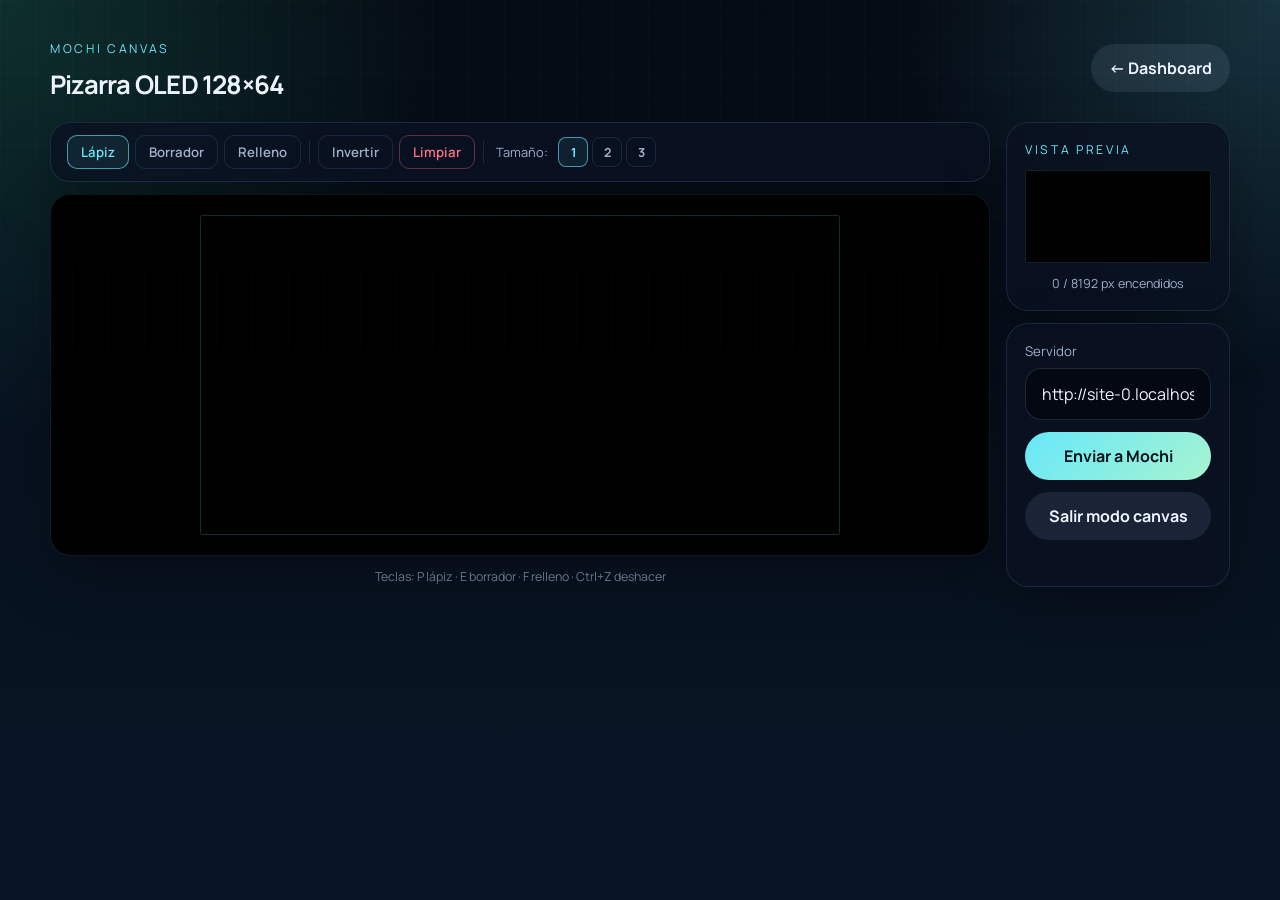
==== server/web/canvas.html @ ce292aed "cambio de manera de arranque de railway" ====
<!DOCTYPE html>
<html lang="es">
  <head>
    <meta charset="UTF-8" />
    <meta name="viewport" content="width=device-width, initial-scale=1.0" />
    <title>Mochi Canvas</title>
    <link rel="preconnect" href="https://fonts.googleapis.com" />
    <link rel="preconnect" href="https://fonts.gstatic.com" crossorigin />
    <link
      href="https://fonts.googleapis.com/css2?family=Manrope:wght@400;500;600;700;800&display=swap"
      rel="stylesheet"
    />
    <link rel="stylesheet" href="styles.css" />
    <style>
      .canvas-header {
        display: flex;
        align-items: flex-start;
        justify-content: space-between;
        gap: 16px;
        margin-bottom: 20px;
      }

      .back-link {
        text-decoration: none;
        flex-shrink: 0;
        margin-top: 4px;
      }

      .canvas-body {
        display: grid;
        grid-template-columns: 1fr 224px;
        gap: 16px;
        align-items: start;
      }

      .canvas-main {
        display: flex;
        flex-direction: column;
        gap: 12px;
      }

      /* ── Toolbar ─────────────────────────────────── */
      .toolbar {
        display: flex;
        align-items: center;
        gap: 6px;
        flex-wrap: wrap;
        padding: 12px 16px;
        border: 1px solid var(--panel-border);
        border-radius: 20px;
        background: var(--panel);
        backdrop-filter: blur(18px);
        box-shadow: var(--shadow);
      }

      .tool-btn {
        border: 1px solid var(--panel-border);
        border-radius: 10px;
        padding: 7px 13px;
        background: transparent;
        color: var(--muted);
        font: inherit;
        font-size: 0.83rem;
        font-weight: 600;
        cursor: pointer;
        transition: all 140ms ease;
        white-space: nowrap;
      }

      .tool-btn:hover {
        color: var(--text);
        border-color: rgba(103, 232, 249, 0.35);
      }

      .tool-btn.active {
        color: var(--accent);
        border-color: rgba(103, 232, 249, 0.6);
        background: rgba(103, 232, 249, 0.08);
      }

      .tool-btn.danger {
        color: var(--danger);
        border-color: rgba(251, 113, 133, 0.35);
      }

      .tool-btn.danger:hover {
        background: rgba(251, 113, 133, 0.08);
      }

      .tool-sep {
        width: 1px;
        height: 24px;
        background: var(--panel-border);
        margin: 0 2px;
        flex-shrink: 0;
      }

      .size-group {
        display: flex;
        gap: 4px;
      }

      .size-btn {
        width: 30px;
        height: 30px;
        border: 1px solid var(--panel-border);
        border-radius: 8px;
        background: transparent;
        color: var(--muted);
        font: inherit;
        font-size: 0.78rem;
        font-weight: 700;
        cursor: pointer;
        transition: all 140ms ease;
        display: flex;
        align-items: center;
        justify-content: center;
      }

      .size-btn.active {
        color: var(--accent);
        border-color: rgba(103, 232, 249, 0.6);
        background: rgba(103, 232, 249, 0.08);
      }

      .toolbar-label {
        font-size: 0.8rem;
        color: var(--muted);
        padding: 0 4px;
      }

      /* ── Drawing canvas ──────────────────────────── */
      .canvas-wrap {
        border: 1px solid var(--panel-border);
        border-radius: 20px;
        background: #000;
        box-shadow: var(--shadow);
        padding: 20px;
        display: flex;
        justify-content: center;
        overflow: hidden;
      }

      #drawCanvas {
        width: min(640px, 100%);
        aspect-ratio: 2 / 1;
        cursor: crosshair;
        image-rendering: pixelated;
        image-rendering: crisp-edges;
        border: 1px solid rgba(103, 232, 249, 0.2);
        border-radius: 2px;
        display: block;
        touch-action: none;
      }

      .canvas-hint {
        font-size: 0.77rem;
        color: var(--muted);
        text-align: center;
        opacity: 0.65;
        margin: 0;
      }

      /* ── Sidebar ─────────────────────────────────── */
      .canvas-sidebar {
        display: flex;
        flex-direction: column;
        gap: 12px;
      }

      .sidebar-card {
        border: 1px solid var(--panel-border);
        border-radius: 22px;
        background: var(--panel);
        backdrop-filter: blur(18px);
        box-shadow: var(--shadow);
        padding: 18px;
        display: flex;
        flex-direction: column;
        gap: 12px;
      }

      #previewCanvas {
        width: 100%;
        aspect-ratio: 2 / 1;
        border: 1px solid rgba(103, 232, 249, 0.15);
        border-radius: 2px;
        image-rendering: pixelated;
        display: block;
        background: #000;
      }

      .pixel-count {
        font-size: 0.78rem;
        color: var(--muted);
        text-align: center;
        margin: 0;
      }

      .full-btn {
        width: 100%;
      }

      .status-msg {
        font-size: 0.83rem;
        color: var(--muted);
        line-height: 1.4;
        min-height: 1.2em;
        margin: 0;
      }

      .status-msg.ok {
        color: var(--accent-strong);
      }

      .status-msg.error {
        color: var(--danger);
      }

      @media (max-width: 860px) {
        .canvas-body {
          grid-template-columns: 1fr;
        }

        .canvas-sidebar {
          flex-direction: row;
          flex-wrap: wrap;
        }

        .sidebar-card {
          flex: 1;
          min-width: 200px;
        }
      }
    </style>
  </head>
  <body>
    <main class="shell">
      <div class="canvas-header">
        <div>
          <p class="eyebrow">Mochi Canvas</p>
          <h2 style="margin-top: 6px; font-size: 1.6rem; letter-spacing: -0.03em">
            Pizarra OLED 128×64
          </h2>
        </div>
        <a href="/" class="ghost-btn back-link">← Dashboard</a>
      </div>

      <div class="canvas-body">
        <!-- Zona de dibujo -->
        <div class="canvas-main">
          <div class="toolbar">
            <button class="tool-btn active" id="toolPencil" title="Lápiz (P)">Lápiz</button>
            <button class="tool-btn" id="toolEraser" title="Borrador (E)">Borrador</button>
            <button class="tool-btn" id="toolFill" title="Relleno (F)">Relleno</button>
            <div class="tool-sep"></div>
            <button class="tool-btn" id="toolInvert" title="Invertir colores">Invertir</button>
            <button class="tool-btn danger" id="toolClear" title="Limpiar todo">Limpiar</button>
            <div class="tool-sep"></div>
            <span class="toolbar-label">Tamaño:</span>
            <div class="size-group">
              <button class="size-btn active" data-size="1">1</button>
              <button class="size-btn" data-size="2">2</button>
              <button class="size-btn" data-size="3">3</button>
            </div>
          </div>

          <div class="canvas-wrap">
            <canvas id="drawCanvas" width="128" height="64"></canvas>
          </div>

          <p class="canvas-hint">
            Teclas: P lápiz &middot; E borrador &middot; F relleno &middot; Ctrl+Z deshacer
          </p>
        </div>

        <!-- Barra lateral -->
        <div class="canvas-sidebar">
          <div class="sidebar-card">
            <p class="eyebrow" style="margin-bottom: 0">Vista previa</p>
            <canvas id="previewCanvas" width="128" height="64"></canvas>
            <p class="pixel-count" id="pixelCount">0 / 8192 px encendidos</p>
          </div>

          <div class="sidebar-card">
            <div class="server-field">
              <label>Servidor</label>
              <input id="serverUrl" type="text" placeholder="https://tu-app.railway.app" />
            </div>
            <button class="primary-btn full-btn" id="sendBtn">Enviar a Mochi</button>
            <button class="ghost-btn full-btn" id="exitBtn">Salir modo canvas</button>
            <p class="status-msg" id="statusMsg"></p>
          </div>
        </div>
      </div>
    </main>

    <script>
      (function () {
        'use strict';

        const canvas = document.getElementById('drawCanvas');
        const ctx = canvas.getContext('2d');
        const preview = document.getElementById('previewCanvas');
        const pCtx = preview.getContext('2d');
        const pixelCountEl = document.getElementById('pixelCount');
        const statusEl = document.getElementById('statusMsg');
        const serverInput = document.getElementById('serverUrl');

        // ── Inicialización ──────────────────────────────────────────

        ctx.fillStyle = '#000';
        ctx.fillRect(0, 0, 128, 64);
        syncPreview();

        // URL del servidor: misma origen si se sirve desde Railway, localhost si local
        const savedUrl = localStorage.getItem('mochi_canvas_url');
        serverInput.value = savedUrl !== null
          ? savedUrl
          : (window.location.origin !== 'null' ? window.location.origin : 'http://localhost:8000');

        serverInput.addEventListener('change', () => {
          localStorage.setItem('mochi_canvas_url', serverInput.value.trim());
        });

        // ── Estado ──────────────────────────────────────────────────

        let tool = 'pencil';
        let brushSize = 1;
        let drawing = false;
        let lastX = null;
        let lastY = null;
        const history = [];
        const MAX_UNDO = 20;

        // ── Herramientas ────────────────────────────────────────────

        function setTool(name) {
          tool = name;
          document.querySelectorAll('.tool-btn').forEach((b) => b.classList.remove('active'));
          const ids = { pencil: 'toolPencil', eraser: 'toolEraser', fill: 'toolFill' };
          if (ids[name]) document.getElementById(ids[name]).classList.add('active');
        }

        document.getElementById('toolPencil').addEventListener('click', () => setTool('pencil'));
        document.getElementById('toolEraser').addEventListener('click', () => setTool('eraser'));
        document.getElementById('toolFill').addEventListener('click', () => setTool('fill'));

        document.getElementById('toolInvert').addEventListener('click', () => {
          saveHistory();
          const img = ctx.getImageData(0, 0, 128, 64);
          const d = img.data;
          for (let i = 0; i < d.length; i += 4) {
            d[i] = 255 - d[i];
            d[i + 1] = 255 - d[i + 1];
            d[i + 2] = 255 - d[i + 2];
          }
          ctx.putImageData(img, 0, 0);
          syncPreview();
        });

        document.getElementById('toolClear').addEventListener('click', () => {
          saveHistory();
          ctx.fillStyle = '#000';
          ctx.fillRect(0, 0, 128, 64);
          syncPreview();
        });

        document.querySelectorAll('.size-btn').forEach((btn) => {
          btn.addEventListener('click', () => {
            brushSize = parseInt(btn.dataset.size, 10);
            document.querySelectorAll('.size-btn').forEach((b) => b.classList.remove('active'));
            btn.classList.add('active');
          });
        });

        // ── Historial ───────────────────────────────────────────────

        function saveHistory() {
          if (history.length >= MAX_UNDO) history.shift();
          history.push(ctx.getImageData(0, 0, 128, 64));
        }

        function undo() {
          if (!history.length) return;
          ctx.putImageData(history.pop(), 0, 0);
          syncPreview();
        }

        // ── Primitivas de dibujo ────────────────────────────────────

        function pixelPos(e) {
          const rect = canvas.getBoundingClientRect();
          const src = e.touches ? e.touches[0] : e;
          const x = Math.round(((src.clientX - rect.left) / rect.width) * 127);
          const y = Math.round(((src.clientY - rect.top) / rect.height) * 63);
          return { x: Math.max(0, Math.min(127, x)), y: Math.max(0, Math.min(63, y)) };
        }

        function paintPixel(x, y) {
          ctx.fillStyle = tool === 'eraser' ? '#000' : '#fff';
          const half = Math.floor(brushSize / 2);
          ctx.fillRect(x - half, y - half, brushSize, brushSize);
        }

        function paintLine(x0, y0, x1, y1) {
          let dx = Math.abs(x1 - x0), sx = x0 < x1 ? 1 : -1;
          let dy = -Math.abs(y1 - y0), sy = y0 < y1 ? 1 : -1;
          let err = dx + dy;
          for (;;) {
            paintPixel(x0, y0);
            if (x0 === x1 && y0 === y1) break;
            const e2 = 2 * err;
            if (e2 >= dy) { err += dy; x0 += sx; }
            if (e2 <= dx) { err += dx; y0 += sy; }
          }
        }

        function floodFill(sx, sy) {
          const img = ctx.getImageData(0, 0, 128, 64);
          const d = img.data;
          const W = 128, H = 64;
          const fillVal = tool === 'eraser' ? 0 : 255;
          const targetVal = d[(sy * W + sx) * 4]; // canal R
          if (targetVal === fillVal) return;
          const visited = new Uint8Array(W * H);
          const stack = [sy * W + sx];
          while (stack.length) {
            const pos = stack.pop();
            const px = pos % W, py = (pos / W) | 0;
            if (px < 0 || px >= W || py < 0 || py >= H || visited[pos]) continue;
            const i = pos * 4;
            if (d[i] !== targetVal) continue;
            visited[pos] = 1;
            d[i] = d[i + 1] = d[i + 2] = fillVal;
            d[i + 3] = 255;
            stack.push(pos + 1, pos - 1, pos + W, pos - W);
          }
          ctx.putImageData(img, 0, 0);
        }

        function syncPreview() {
          pCtx.drawImage(canvas, 0, 0);
          const img = ctx.getImageData(0, 0, 128, 64);
          let count = 0;
          for (let i = 0; i < img.data.length; i += 4) {
            if (img.data[i] > 128) count++;
          }
          pixelCountEl.textContent = `${count} / 8192 px encendidos`;
        }

        // ── Eventos de puntero ──────────────────────────────────────

        function onStart(e) {
          e.preventDefault();
          const { x, y } = pixelPos(e);
          saveHistory();
          drawing = true;
          lastX = x;
          lastY = y;
          if (tool === 'fill') {
            floodFill(x, y);
          } else {
            paintPixel(x, y);
          }
          syncPreview();
        }

        function onMove(e) {
          e.preventDefault();
          if (!drawing || tool === 'fill') return;
          const { x, y } = pixelPos(e);
          if (x === lastX && y === lastY) return;
          paintLine(lastX, lastY, x, y);
          lastX = x;
          lastY = y;
          syncPreview();
        }

        function onEnd() {
          drawing = false;
          lastX = lastY = null;
        }

        canvas.addEventListener('mousedown', onStart);
        canvas.addEventListener('mousemove', onMove);
        canvas.addEventListener('mouseup', onEnd);
        canvas.addEventListener('mouseleave', onEnd);
        canvas.addEventListener('touchstart', onStart, { passive: false });
        canvas.addEventListener('touchmove', onMove, { passive: false });
        canvas.addEventListener('touchend', onEnd);

        // ── Teclado ─────────────────────────────────────────────────

        document.addEventListener('keydown', (e) => {
          if (e.target.tagName === 'INPUT') return;
          if (e.ctrlKey && e.key === 'z') { e.preventDefault(); undo(); return; }
          const k = e.key.toLowerCase();
          if (k === 'p') setTool('pencil');
          else if (k === 'e') setTool('eraser');
          else if (k === 'f') setTool('fill');
        });

        // ── Conversión a bitmap SH1106 (page format) ────────────────
        // Byte[page*128+col]: bits 0-7 = filas top→bottom de esa página

        function toBitmap() {
          const px = ctx.getImageData(0, 0, 128, 64).data;
          const out = new Uint8Array(1024);
          for (let page = 0; page < 8; page++) {
            for (let col = 0; col < 128; col++) {
              let byte = 0;
              for (let bit = 0; bit < 8; bit++) {
                const row = page * 8 + bit;
                if (px[(row * 128 + col) * 4] > 128) byte |= 1 << bit;
              }
              out[page * 128 + col] = byte;
            }
          }
          return out;
        }

        function toBase64(bytes) {
          let s = '';
          for (let i = 0; i < bytes.length; i++) s += String.fromCharCode(bytes[i]);
          return btoa(s);
        }

        // ── Comunicación con el servidor ────────────────────────────

        async function postCanvas(payload) {
          const base = serverInput.value.trim().replace(/\/$/, '');
          localStorage.setItem('mochi_canvas_url', base);
          const res = await fetch(`${base}/canvas`, {
            method: 'POST',
            headers: { 'Content-Type': 'application/json' },
            body: JSON.stringify(payload),
          });
          if (!res.ok) {
            const text = await res.text().catch(() => '');
            throw new Error(`HTTP ${res.status}${text ? ': ' + text : ''}`);
          }
          return res.json();
        }

        function setStatus(msg, cls) {
          statusEl.textContent = msg;
          statusEl.className = 'status-msg' + (cls ? ' ' + cls : '');
        }

        document.getElementById('sendBtn').addEventListener('click', async () => {
          setStatus('Enviando...');
          try {
            await postCanvas({ bitmap: toBase64(toBitmap()), exit: false });
            setStatus('Enviado correctamente.', 'ok');
          } catch (err) {
            setStatus('Error: ' + err.message, 'error');
          }
        });

        document.getElementById('exitBtn').addEventListener('click', async () => {
          setStatus('Saliendo del modo canvas...');
          try {
            await postCanvas({ exit: true });
            setStatus('Modo canvas desactivado.', 'ok');
          } catch (err) {
            setStatus('Error: ' + err.message, 'error');
          }
        });
      })();
    </script>
  </body>
</html>
---- server/web/styles.css ----
:root {
  color-scheme: dark;
  --bg: #07111f;
  --bg-soft: rgba(13, 24, 42, 0.78);
  --panel: rgba(10, 18, 33, 0.82);
  --panel-border: rgba(143, 178, 255, 0.14);
  --text: #eef4ff;
  --muted: #9fb0ca;
  --accent: #67e8f9;
  --accent-strong: #34d399;
  --warn: #f59e0b;
  --danger: #fb7185;
  --shadow: 0 24px 60px rgba(0, 0, 0, 0.32);
}

* {
  box-sizing: border-box;
}

html,
body {
  min-height: 100%;
}

body {
  margin: 0;
  font-family: "Manrope", system-ui, sans-serif;
  color: var(--text);
  background:
    radial-gradient(circle at top left, rgba(52, 211, 153, 0.18), transparent 28%),
    radial-gradient(circle at top right, rgba(103, 232, 249, 0.18), transparent 24%),
    linear-gradient(180deg, #050b14 0%, #07111f 40%, #091525 100%);
}

body::before {
  content: "";
  position: fixed;
  inset: 0;
  pointer-events: none;
  background-image: linear-gradient(rgba(255, 255, 255, 0.03) 1px, transparent 1px),
    linear-gradient(90deg, rgba(255, 255, 255, 0.03) 1px, transparent 1px);
  background-size: 36px 36px;
  mask-image: linear-gradient(180deg, rgba(0, 0, 0, 0.55), transparent 90%);
}

.shell {
  width: min(1180px, calc(100% - 32px));
  margin: 0 auto;
  padding: 40px 0 56px;
}

.hero {
  display: grid;
  grid-template-columns: 1.7fr 1fr;
  gap: 24px;
  align-items: stretch;
}

.eyebrow {
  margin: 0 0 10px;
  text-transform: uppercase;
  letter-spacing: 0.22em;
  font-size: 0.76rem;
  color: var(--accent);
}

h1,
h2,
p {
  margin: 0;
}

h1 {
  max-width: 12ch;
  font-size: clamp(2.4rem, 4vw, 4.6rem);
  line-height: 0.94;
  letter-spacing: -0.05em;
}

.lead {
  max-width: 60ch;
  margin-top: 18px;
  color: var(--muted);
  font-size: 1.02rem;
  line-height: 1.7;
}

.status-card,
.panel,
.metric-card {
  border: 1px solid var(--panel-border);
  background: var(--panel);
  backdrop-filter: blur(18px);
  box-shadow: var(--shadow);
}

.status-card {
  border-radius: 28px;
  padding: 24px;
  display: flex;
  flex-direction: column;
  gap: 18px;
}

.status-row {
  display: flex;
  align-items: center;
  gap: 14px;
}

.status-dot {
  width: 16px;
  height: 16px;
  border-radius: 999px;
  background: #64748b;
  box-shadow: 0 0 0 0 rgba(103, 232, 249, 0.18);
}

.status-dot.connected {
  background: var(--accent-strong);
  box-shadow: 0 0 0 10px rgba(52, 211, 153, 0.12);
}

.status-dot.connecting {
  background: var(--warn);
}

.status-label,
.server-field label,
.metric-card span {
  font-size: 0.83rem;
  color: var(--muted);
}

.status-note {
  color: var(--muted);
  line-height: 1.5;
}

.server-field {
  display: grid;
  gap: 8px;
}

.server-field input {
  width: 100%;
  border: 1px solid rgba(159, 176, 202, 0.18);
  border-radius: 16px;
  background: rgba(3, 8, 16, 0.72);
  color: var(--text);
  padding: 14px 16px;
  font: inherit;
  outline: none;
}

.server-field input:focus {
  border-color: rgba(103, 232, 249, 0.55);
  box-shadow: 0 0 0 4px rgba(103, 232, 249, 0.08);
}

.primary-btn,
.ghost-btn {
  border: 0;
  border-radius: 999px;
  padding: 13px 18px;
  font: inherit;
  font-weight: 700;
  cursor: pointer;
  transition: transform 140ms ease, opacity 140ms ease, background 140ms ease;
}

.primary-btn {
  color: #04121b;
  background: linear-gradient(135deg, var(--accent), #a7f3d0);
}

.ghost-btn {
  background: rgba(159, 176, 202, 0.12);
  color: var(--text);
}

.primary-btn:hover,
.ghost-btn:hover {
  transform: translateY(-1px);
}

.metrics {
  display: grid;
  grid-template-columns: repeat(3, minmax(0, 1fr));
  gap: 16px;
  margin-top: 18px;
}

.metric-card {
  border-radius: 22px;
  padding: 18px;
  display: grid;
  gap: 10px;
}

.metric-card strong {
  font-size: clamp(1.1rem, 2vw, 1.6rem);
  line-height: 1.2;
  word-break: break-word;
}

.panel {
  margin-top: 18px;
  border-radius: 30px;
  padding: 20px;
}

.panel-header {
  display: flex;
  align-items: center;
  justify-content: space-between;
  gap: 16px;
  margin-bottom: 18px;
}

.panel-header h2 {
  margin-top: 6px;
  font-size: 1.5rem;
}

.event-list {
  display: grid;
  gap: 12px;
}

.event-item {
  border: 1px solid rgba(159, 176, 202, 0.14);
  border-radius: 18px;
  background: rgba(4, 10, 20, 0.68);
  padding: 14px 16px;
  display: grid;
  gap: 6px;
  animation: fade-in 180ms ease;
}

.event-meta {
  display: flex;
  gap: 10px;
  align-items: center;
  flex-wrap: wrap;
  font-size: 0.82rem;
  color: var(--muted);
}

.badge {
  display: inline-flex;
  align-items: center;
  border-radius: 999px;
  padding: 4px 10px;
  font-size: 0.74rem;
  font-weight: 700;
  text-transform: uppercase;
  letter-spacing: 0.08em;
}

.badge.status {
  background: rgba(103, 232, 249, 0.12);
  color: var(--accent);
}

.badge.transcription {
  background: rgba(52, 211, 153, 0.12);
  color: #86efac;
}

.badge.intent {
  background: rgba(245, 158, 11, 0.12);
  color: #fbbf24;
}

.badge.devices {
  background: rgba(167, 139, 250, 0.12);
  color: #c4b5fd;
}

@keyframes fade-in {
  from {
    opacity: 0;
    transform: translateY(6px);
  }
  to {
    opacity: 1;
    transform: translateY(0);
  }
}

@media (max-width: 900px) {
  .hero,
  .metrics {
    grid-template-columns: 1fr;
  }

  h1 {
    max-width: none;
  }
}

@media (max-width: 640px) {
  .shell {
    width: min(100% - 20px, 1180px);
    padding: 20px 0 36px;
  }

  .panel,
  .status-card,
  .metric-card {
    border-radius: 22px;
  }

  .panel-header {
    align-items: flex-start;
    flex-direction: column;
  }
}
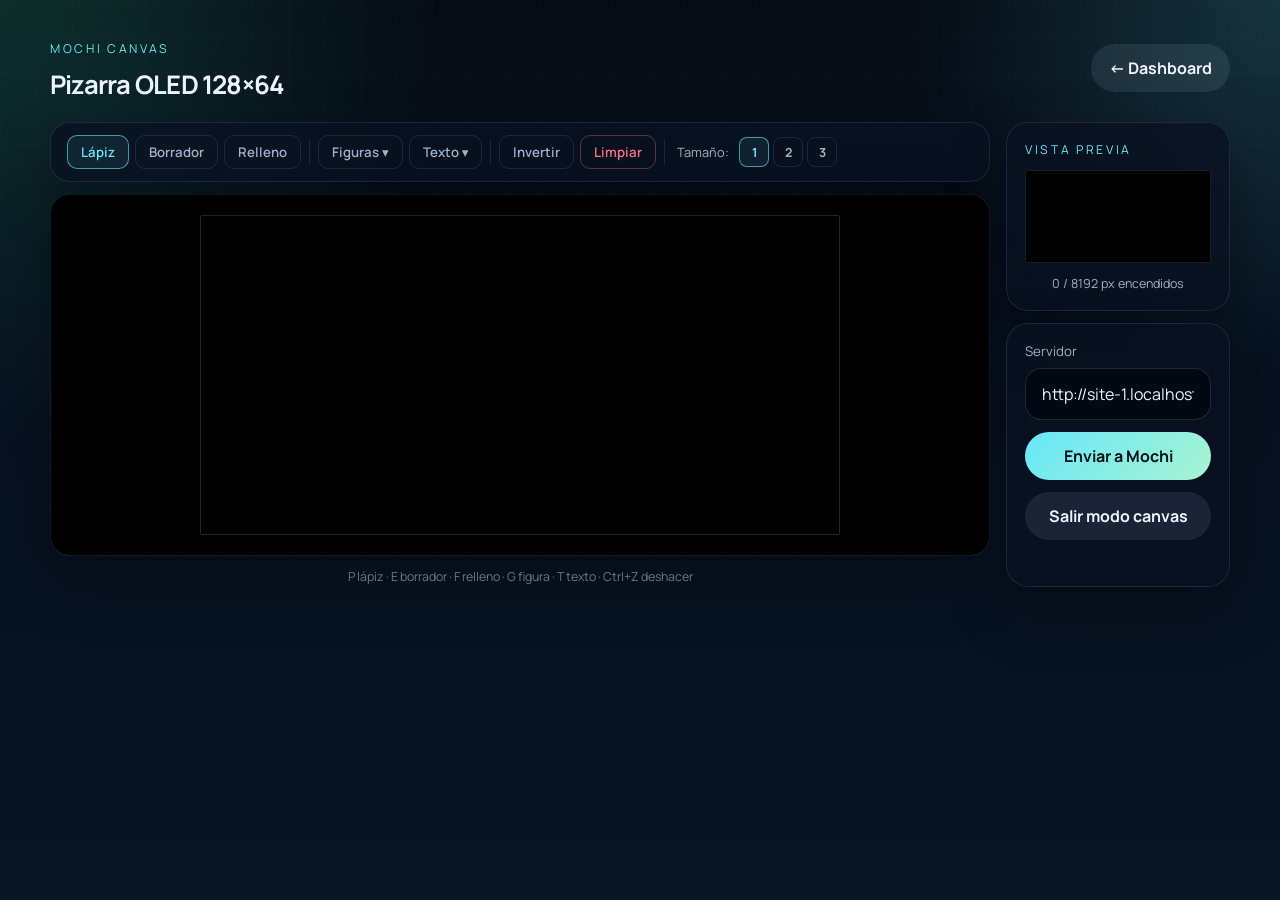
==== commit f24d0e31: "actualización de la pagina de pizarra digital" ====
--- a/server/web/canvas.html
+++ b/server/web/canvas.html
@@ -129,6 +129,57 @@
         padding: 0 4px;
       }
 
+      /* ── Dropdowns ───────────────────────────────── */
+      .dropdown {
+        position: relative;
+      }
+
+      .dropdown-menu {
+        display: none;
+        position: absolute;
+        top: calc(100% + 6px);
+        left: 0;
+        background: var(--panel);
+        border: 1px solid var(--panel-border);
+        border-radius: 14px;
+        padding: 6px;
+        min-width: 170px;
+        z-index: 50;
+        box-shadow: 0 8px 32px rgba(0,0,0,0.45);
+        backdrop-filter: blur(18px);
+        flex-direction: column;
+        gap: 2px;
+      }
+
+      .dropdown-menu.open {
+        display: flex;
+      }
+
+      .dropdown-menu button {
+        background: transparent;
+        border: none;
+        border-radius: 8px;
+        padding: 7px 12px;
+        color: var(--muted);
+        font: inherit;
+        font-size: 0.82rem;
+        font-weight: 600;
+        cursor: pointer;
+        text-align: left;
+        transition: all 120ms ease;
+        white-space: nowrap;
+      }
+
+      .dropdown-menu button:hover {
+        background: rgba(103, 232, 249, 0.09);
+        color: var(--accent);
+      }
+
+      .dropdown-menu button.selected {
+        color: var(--accent);
+        background: rgba(103, 232, 249, 0.06);
+      }
+
       /* ── Drawing canvas ──────────────────────────── */
       .canvas-wrap {
         border: 1px solid var(--panel-border);
@@ -161,6 +212,62 @@
         margin: 0;
       }
 
+      /* ── Text input overlay ──────────────────────── */
+      .text-overlay {
+        position: fixed;
+        z-index: 200;
+        display: none;
+        align-items: center;
+        gap: 6px;
+        background: var(--panel);
+        border: 1px solid var(--panel-border);
+        border-radius: 14px;
+        padding: 10px 14px;
+        box-shadow: 0 8px 32px rgba(0,0,0,0.5);
+        backdrop-filter: blur(18px);
+      }
+
+      .text-overlay input {
+        width: 160px;
+        background: rgba(255,255,255,0.06);
+        border: 1px solid var(--panel-border);
+        border-radius: 8px;
+        color: var(--text);
+        font: inherit;
+        font-size: 0.85rem;
+        padding: 6px 10px;
+        outline: none;
+      }
+
+      .text-overlay input:focus {
+        border-color: rgba(103, 232, 249, 0.5);
+      }
+
+      .text-overlay .txt-ok {
+        border: 1px solid rgba(103, 232, 249, 0.5);
+        border-radius: 8px;
+        padding: 6px 10px;
+        background: rgba(103, 232, 249, 0.1);
+        color: var(--accent);
+        font: inherit;
+        font-size: 0.82rem;
+        font-weight: 700;
+        cursor: pointer;
+      }
+
+      .text-overlay .txt-cancel {
+        border: none;
+        background: transparent;
+        color: var(--muted);
+        font: inherit;
+        font-size: 0.9rem;
+        cursor: pointer;
+        padding: 4px 6px;
+        border-radius: 6px;
+      }
+
+      .text-overlay .txt-cancel:hover { color: var(--danger); }
+
       /* ── Sidebar ─────────────────────────────────── */
       .canvas-sidebar {
         display: flex;
@@ -209,28 +316,13 @@
         margin: 0;
       }
 
-      .status-msg.ok {
-        color: var(--accent-strong);
-      }
-
-      .status-msg.error {
-        color: var(--danger);
-      }
+      .status-msg.ok    { color: var(--accent-strong); }
+      .status-msg.error { color: var(--danger); }
 
       @media (max-width: 860px) {
-        .canvas-body {
-          grid-template-columns: 1fr;
-        }
-
-        .canvas-sidebar {
-          flex-direction: row;
-          flex-wrap: wrap;
-        }
-
-        .sidebar-card {
-          flex: 1;
-          min-width: 200px;
-        }
+        .canvas-body { grid-template-columns: 1fr; }
+        .canvas-sidebar { flex-direction: row; flex-wrap: wrap; }
+        .sidebar-card { flex: 1; min-width: 200px; }
       }
     </style>
   </head>
@@ -253,10 +345,39 @@
             <button class="tool-btn active" id="toolPencil" title="Lápiz (P)">Lápiz</button>
             <button class="tool-btn" id="toolEraser" title="Borrador (E)">Borrador</button>
             <button class="tool-btn" id="toolFill" title="Relleno (F)">Relleno</button>
+
             <div class="tool-sep"></div>
+
+            <!-- Figuras dropdown -->
+            <div class="dropdown">
+              <button class="tool-btn" id="toolFigures" title="Figuras geométricas (G)">Figuras ▾</button>
+              <div class="dropdown-menu" id="figuresMenu">
+                <button data-shape="square">Cuadrado</button>
+                <button data-shape="circle">Círculo</button>
+                <button data-shape="triangle">Triángulo</button>
+                <button data-shape="heart">Corazón</button>
+                <button data-shape="cross">Cruz +</button>
+                <button data-shape="x">Cruz ×</button>
+              </div>
+            </div>
+
+            <!-- Texto dropdown -->
+            <div class="dropdown">
+              <button class="tool-btn" id="toolText" title="Texto (T)">Texto ▾</button>
+              <div class="dropdown-menu" id="textMenu">
+                <button data-font="tiny"   data-label="3×5">Tiny 3×5 — ~25 chars</button>
+                <button data-font="small"  data-label="5×7">Small 5×7 — ~18 chars</button>
+                <button data-font="medium" data-label="7×9">Medium 7×9 — ~13 chars</button>
+              </div>
+            </div>
+
+            <div class="tool-sep"></div>
+
             <button class="tool-btn" id="toolInvert" title="Invertir colores">Invertir</button>
             <button class="tool-btn danger" id="toolClear" title="Limpiar todo">Limpiar</button>
+
             <div class="tool-sep"></div>
+
             <span class="toolbar-label">Tamaño:</span>
             <div class="size-group">
               <button class="size-btn active" data-size="1">1</button>
@@ -270,7 +391,7 @@
           </div>
 
           <p class="canvas-hint">
-            Teclas: P lápiz &middot; E borrador &middot; F relleno &middot; Ctrl+Z deshacer
+            P lápiz &middot; E borrador &middot; F relleno &middot; G figura &middot; T texto &middot; Ctrl+Z deshacer
           </p>
         </div>
 
@@ -295,25 +416,30 @@
       </div>
     </main>
 
+    <!-- Text input overlay (aparece al hacer click con herramienta Texto) -->
+    <div id="textOverlay" class="text-overlay">
+      <input id="textInput" type="text" placeholder="Escribe y pulsa Enter…" maxlength="64" autocomplete="off" />
+      <button class="txt-ok" id="textConfirm">OK</button>
+      <button class="txt-cancel" id="textCancel">✕</button>
+    </div>
+
     <script>
       (function () {
         'use strict';
 
-        const canvas = document.getElementById('drawCanvas');
-        const ctx = canvas.getContext('2d');
-        const preview = document.getElementById('previewCanvas');
-        const pCtx = preview.getContext('2d');
+        const canvas    = document.getElementById('drawCanvas');
+        const ctx       = canvas.getContext('2d');
+        const preview   = document.getElementById('previewCanvas');
+        const pCtx      = preview.getContext('2d');
         const pixelCountEl = document.getElementById('pixelCount');
-        const statusEl = document.getElementById('statusMsg');
-        const serverInput = document.getElementById('serverUrl');
-
-        // ── Inicialización ──────────────────────────────────────────
-
+        const statusEl     = document.getElementById('statusMsg');
+        const serverInput  = document.getElementById('serverUrl');
+
+        // ── Inicialización ────────────────────────────────────────────
         ctx.fillStyle = '#000';
         ctx.fillRect(0, 0, 128, 64);
         syncPreview();
 
-        // URL del servidor: misma origen si se sirve desde Railway, localhost si local
         const savedUrl = localStorage.getItem('mochi_canvas_url');
         serverInput.value = savedUrl !== null
           ? savedUrl
@@ -323,23 +449,36 @@
           localStorage.setItem('mochi_canvas_url', serverInput.value.trim());
         });
 
-        // ── Estado ──────────────────────────────────────────────────
-
-        let tool = 'pencil';
+        // ── Estado ───────────────────────────────────────────────────
+        let tool      = 'pencil';
         let brushSize = 1;
-        let drawing = false;
-        let lastX = null;
-        let lastY = null;
-        const history = [];
-        const MAX_UNDO = 20;
-
-        // ── Herramientas ────────────────────────────────────────────
-
+        let drawing   = false;
+        let lastX = null, lastY = null;
+        const history   = [];
+        const MAX_UNDO  = 20;
+
+        let figureShape = 'square';   // figura activa
+        let textFont    = 'small';    // fuente activa
+
+        // ── Historial ─────────────────────────────────────────────────
+        function saveHistory() {
+          if (history.length >= MAX_UNDO) history.shift();
+          history.push(ctx.getImageData(0, 0, 128, 64));
+        }
+
+        function undo() {
+          if (!history.length) return;
+          ctx.putImageData(history.pop(), 0, 0);
+          syncPreview();
+        }
+
+        // ── setTool ───────────────────────────────────────────────────
         function setTool(name) {
           tool = name;
-          document.querySelectorAll('.tool-btn').forEach((b) => b.classList.remove('active'));
-          const ids = { pencil: 'toolPencil', eraser: 'toolEraser', fill: 'toolFill' };
-          if (ids[name]) document.getElementById(ids[name]).classList.add('active');
+          document.querySelectorAll('.tool-btn').forEach(b => b.classList.remove('active'));
+          const map = { pencil: 'toolPencil', eraser: 'toolEraser', fill: 'toolFill',
+                        figure: 'toolFigures', text: 'toolText' };
+          if (map[name]) document.getElementById(map[name]).classList.add('active');
         }
 
         document.getElementById('toolPencil').addEventListener('click', () => setTool('pencil'));
@@ -351,9 +490,7 @@
           const img = ctx.getImageData(0, 0, 128, 64);
           const d = img.data;
           for (let i = 0; i < d.length; i += 4) {
-            d[i] = 255 - d[i];
-            d[i + 1] = 255 - d[i + 1];
-            d[i + 2] = 255 - d[i + 2];
+            d[i] = 255 - d[i]; d[i+1] = 255 - d[i+1]; d[i+2] = 255 - d[i+2];
           }
           ctx.putImageData(img, 0, 0);
           syncPreview();
@@ -366,29 +503,61 @@
           syncPreview();
         });
 
-        document.querySelectorAll('.size-btn').forEach((btn) => {
+        document.querySelectorAll('.size-btn').forEach(btn => {
           btn.addEventListener('click', () => {
             brushSize = parseInt(btn.dataset.size, 10);
-            document.querySelectorAll('.size-btn').forEach((b) => b.classList.remove('active'));
+            document.querySelectorAll('.size-btn').forEach(b => b.classList.remove('active'));
             btn.classList.add('active');
           });
         });
 
-        // ── Historial ───────────────────────────────────────────────
-
-        function saveHistory() {
-          if (history.length >= MAX_UNDO) history.shift();
-          history.push(ctx.getImageData(0, 0, 128, 64));
-        }
-
-        function undo() {
-          if (!history.length) return;
-          ctx.putImageData(history.pop(), 0, 0);
-          syncPreview();
-        }
-
-        // ── Primitivas de dibujo ────────────────────────────────────
-
+        // ── Dropdowns ─────────────────────────────────────────────────
+        function closeAllDropdowns() {
+          document.querySelectorAll('.dropdown-menu').forEach(m => m.classList.remove('open'));
+        }
+
+        document.addEventListener('click', closeAllDropdowns);
+
+        function toggleDropdown(menuId, e) {
+          e.stopPropagation();
+          const menu = document.getElementById(menuId);
+          const wasOpen = menu.classList.contains('open');
+          closeAllDropdowns();
+          if (!wasOpen) menu.classList.add('open');
+        }
+
+        document.getElementById('toolFigures').addEventListener('click', e => toggleDropdown('figuresMenu', e));
+        document.getElementById('toolText').addEventListener('click', e => toggleDropdown('textMenu', e));
+
+        // Figuras menu
+        document.querySelectorAll('#figuresMenu [data-shape]').forEach(item => {
+          item.addEventListener('click', e => {
+            e.stopPropagation();
+            figureShape = item.dataset.shape;
+            // Marcar seleccionado
+            document.querySelectorAll('#figuresMenu button').forEach(b => b.classList.remove('selected'));
+            item.classList.add('selected');
+            // Actualizar label del botón
+            document.getElementById('toolFigures').textContent = item.textContent.trim() + ' ▾';
+            closeAllDropdowns();
+            setTool('figure');
+          });
+        });
+
+        // Texto menu
+        document.querySelectorAll('#textMenu [data-font]').forEach(item => {
+          item.addEventListener('click', e => {
+            e.stopPropagation();
+            textFont = item.dataset.font;
+            document.querySelectorAll('#textMenu button').forEach(b => b.classList.remove('selected'));
+            item.classList.add('selected');
+            document.getElementById('toolText').textContent = 'Texto ' + item.dataset.label + ' ▾';
+            closeAllDropdowns();
+            setTool('text');
+          });
+        });
+
+        // ── Primitivas de dibujo ──────────────────────────────────────
         function pixelPos(e) {
           const rect = canvas.getBoundingClientRect();
           const src = e.touches ? e.touches[0] : e;
@@ -404,15 +573,15 @@
         }
 
         function paintLine(x0, y0, x1, y1) {
-          let dx = Math.abs(x1 - x0), sx = x0 < x1 ? 1 : -1;
-          let dy = -Math.abs(y1 - y0), sy = y0 < y1 ? 1 : -1;
-          let err = dx + dy;
-          for (;;) {
+          let dx = Math.abs(x1-x0), sx = x0<x1?1:-1;
+          let dy = -Math.abs(y1-y0), sy = y0<y1?1:-1;
+          let err = dx+dy;
+          for(;;){
             paintPixel(x0, y0);
-            if (x0 === x1 && y0 === y1) break;
-            const e2 = 2 * err;
-            if (e2 >= dy) { err += dy; x0 += sx; }
-            if (e2 <= dx) { err += dx; y0 += sy; }
+            if(x0===x1&&y0===y1) break;
+            const e2=2*err;
+            if(e2>=dy){err+=dy;x0+=sx;}
+            if(e2<=dx){err+=dx;y0+=sy;}
           }
         }
 
@@ -420,11 +589,11 @@
           const img = ctx.getImageData(0, 0, 128, 64);
           const d = img.data;
           const W = 128, H = 64;
-          const fillVal = tool === 'eraser' ? 0 : 255;
-          const targetVal = d[(sy * W + sx) * 4]; // canal R
+          const fillVal  = tool === 'eraser' ? 0 : 255;
+          const targetVal = d[(sy * W + sx) * 4];
           if (targetVal === fillVal) return;
           const visited = new Uint8Array(W * H);
-          const stack = [sy * W + sx];
+          const stack   = [sy * W + sx];
           while (stack.length) {
             const pos = stack.pop();
             const px = pos % W, py = (pos / W) | 0;
@@ -432,9 +601,9 @@
             const i = pos * 4;
             if (d[i] !== targetVal) continue;
             visited[pos] = 1;
-            d[i] = d[i + 1] = d[i + 2] = fillVal;
-            d[i + 3] = 255;
-            stack.push(pos + 1, pos - 1, pos + W, pos - W);
+            d[i] = d[i+1] = d[i+2] = fillVal;
+            d[i+3] = 255;
+            stack.push(pos+1, pos-1, pos+W, pos-W);
           }
           ctx.putImageData(img, 0, 0);
         }
@@ -443,21 +612,189 @@
           pCtx.drawImage(canvas, 0, 0);
           const img = ctx.getImageData(0, 0, 128, 64);
           let count = 0;
-          for (let i = 0; i < img.data.length; i += 4) {
-            if (img.data[i] > 128) count++;
-          }
+          for (let i = 0; i < img.data.length; i += 4) if (img.data[i] > 128) count++;
           pixelCountEl.textContent = `${count} / 8192 px encendidos`;
         }
 
-        // ── Eventos de puntero ──────────────────────────────────────
-
+        // ── Figuras ───────────────────────────────────────────────────
+        // brushSize → tamaño de la figura en px (radio / semilado)
+        function getFigSz() { return [8, 14, 22][brushSize - 1]; }
+
+        // Escribe un píxel directamente en un ImageData
+        function imgPx(img, x, y, v) {
+          if (x < 0 || x > 127 || y < 0 || y > 63) return;
+          const i = (y * 128 + x) * 4;
+          img.data[i] = img.data[i+1] = img.data[i+2] = v;
+          img.data[i+3] = 255;
+        }
+
+        // Línea Bresenham sobre ImageData
+        function imgLine(img, x0, y0, x1, y1, v) {
+          let dx = Math.abs(x1-x0), sx = x0<x1?1:-1;
+          let dy = -Math.abs(y1-y0), sy = y0<y1?1:-1;
+          let err = dx+dy;
+          for(;;){
+            imgPx(img, x0, y0, v);
+            if(x0===x1&&y0===y1) break;
+            const e2=2*err;
+            if(e2>=dy){err+=dy;x0+=sx;}
+            if(e2<=dx){err+=dx;y0+=sy;}
+          }
+        }
+
+        function stampFigure(cx, cy) {
+          const sz = getFigSz();
+          const img = ctx.getImageData(0, 0, 128, 64);
+
+          if (figureShape === 'square') {
+            const h = Math.floor(sz / 2);
+            const x0=cx-h, y0=cy-h, x1=cx+h, y1=cy+h;
+            imgLine(img, x0,y0, x1,y0, 255);
+            imgLine(img, x0,y1, x1,y1, 255);
+            imgLine(img, x0,y0, x0,y1, 255);
+            imgLine(img, x1,y0, x1,y1, 255);
+          }
+
+          else if (figureShape === 'circle') {
+            const r = Math.floor(sz / 2);
+            let x=0, y=r, d=3-2*r;
+            const ring = (px, py) => {
+              for (const [a,b] of [[px,py],[py,px],[-px,py],[-py,px],
+                                    [px,-py],[py,-px],[-px,-py],[-py,-px]])
+                imgPx(img, cx+a, cy+b, 255);
+            };
+            while(x<=y){ ring(x,y); if(d<0) d+=4*x+6; else{d+=4*(x-y)+10;y--;} x++; }
+          }
+
+          else if (figureShape === 'triangle') {
+            const h  = Math.round(sz * 0.866);
+            const tx = cx,    ty  = cy - Math.floor(h * 2 / 3);
+            const bx1 = cx - Math.floor(sz / 2), by = cy + Math.ceil(h / 3);
+            const bx2 = cx + Math.floor(sz / 2);
+            imgLine(img, tx,ty, bx1,by, 255);
+            imgLine(img, bx1,by, bx2,by, 255);
+            imgLine(img, bx2,by, tx,ty, 255);
+          }
+
+          else if (figureShape === 'heart') {
+            // Ecuación paramétrica del corazón escalada al tamaño
+            const s = sz / 16;
+            for (let deg = 0; deg <= 360; deg++) {
+              const t  = deg * Math.PI / 180;
+              const hx = Math.round(cx + s * 16 * Math.pow(Math.sin(t), 3));
+              const hy = Math.round(cy - s * (13*Math.cos(t) - 5*Math.cos(2*t)
+                                              - 2*Math.cos(3*t) - Math.cos(4*t)));
+              imgPx(img, hx, hy, 255);
+            }
+          }
+
+          else if (figureShape === 'cross') {
+            const h = Math.floor(sz / 2);
+            imgLine(img, cx-h,cy, cx+h,cy, 255);
+            imgLine(img, cx,cy-h, cx,cy+h, 255);
+          }
+
+          else if (figureShape === 'x') {
+            const h = Math.floor(sz / 2);
+            imgLine(img, cx-h,cy-h, cx+h,cy+h, 255);
+            imgLine(img, cx+h,cy-h, cx-h,cy+h, 255);
+          }
+
+          ctx.putImageData(img, 0, 0);
+        }
+
+        // ── Herramienta Texto ─────────────────────────────────────────
+        // Mapeo fuente → px de canvas (1 canvas-px = 1 OLED-px)
+        const FONT_PX = { tiny: 5, small: 7, medium: 9 };
+
+        function renderTextStamp(text, x, y) {
+          const px  = FONT_PX[textFont] || 7;
+          const off = document.createElement('canvas');
+          off.width = 128; off.height = 64;
+          const octx = off.getContext('2d');
+          octx.imageSmoothingEnabled = false;
+          octx.fillStyle = '#000';
+          octx.fillRect(0, 0, 128, 64);
+          octx.fillStyle = '#fff';
+          // Fuente monospace asegura ancho fijo por carácter
+          octx.font          = `${px}px "Courier New", Courier, monospace`;
+          octx.textBaseline  = 'top';
+          octx.fillText(text, x, y);
+
+          // Merge OR: píxeles blancos del texto se suman al canvas principal
+          const src = octx.getImageData(0, 0, 128, 64);
+          const dst = ctx.getImageData(0, 0, 128, 64);
+          for (let i = 0; i < src.data.length; i += 4) {
+            if (src.data[i] > 64) {
+              dst.data[i] = dst.data[i+1] = dst.data[i+2] = 255;
+              dst.data[i+3] = 255;
+            }
+          }
+          ctx.putImageData(dst, 0, 0);
+        }
+
+        // Overlay de entrada de texto
+        const textOverlay  = document.getElementById('textOverlay');
+        const textInput    = document.getElementById('textInput');
+        let pendingTX = 0, pendingTY = 0;
+
+        function showTextInput(cx, cy, rawEvent) {
+          pendingTX = cx; pendingTY = cy;
+          const rect = canvas.getBoundingClientRect();
+          const scaleX = rect.width / 128;
+          const scaleY = rect.height / 64;
+          const screenX = rect.left + cx * scaleX;
+          const screenY = rect.top  + cy * scaleY + window.scrollY;
+          const overlayW = 280;
+          textOverlay.style.left = Math.min(screenX, window.innerWidth - overlayW - 16) + 'px';
+          textOverlay.style.top  = Math.max(8, screenY - 50) + 'px';
+          textOverlay.style.display = 'flex';
+          textInput.value = '';
+          textInput.focus();
+        }
+
+        function commitText() {
+          const t = textInput.value.trim();
+          textOverlay.style.display = 'none';
+          if (!t) return;
+          saveHistory();
+          renderTextStamp(t, pendingTX, pendingTY);
+          syncPreview();
+        }
+
+        function cancelText() {
+          textOverlay.style.display = 'none';
+        }
+
+        textInput.addEventListener('keydown', e => {
+          if (e.key === 'Enter')  { e.preventDefault(); commitText(); }
+          else if (e.key === 'Escape') cancelText();
+        });
+        document.getElementById('textConfirm').addEventListener('click', commitText);
+        document.getElementById('textCancel').addEventListener('click', cancelText);
+        // Clicks dentro del overlay no deben llegar al canvas
+        textOverlay.addEventListener('click', e => e.stopPropagation());
+
+        // ── Eventos de puntero ────────────────────────────────────────
         function onStart(e) {
           e.preventDefault();
           const { x, y } = pixelPos(e);
+
+          if (tool === 'figure') {
+            saveHistory();
+            stampFigure(x, y);
+            syncPreview();
+            return;
+          }
+
+          if (tool === 'text') {
+            showTextInput(x, y, e);
+            return;
+          }
+
           saveHistory();
           drawing = true;
-          lastX = x;
-          lastY = y;
+          lastX = x; lastY = y;
           if (tool === 'fill') {
             floodFill(x, y);
           } else {
@@ -468,12 +805,11 @@
 
         function onMove(e) {
           e.preventDefault();
-          if (!drawing || tool === 'fill') return;
+          if (!drawing || tool === 'fill' || tool === 'figure' || tool === 'text') return;
           const { x, y } = pixelPos(e);
           if (x === lastX && y === lastY) return;
           paintLine(lastX, lastY, x, y);
-          lastX = x;
-          lastY = y;
+          lastX = x; lastY = y;
           syncPreview();
         }
 
@@ -482,30 +818,29 @@
           lastX = lastY = null;
         }
 
-        canvas.addEventListener('mousedown', onStart);
-        canvas.addEventListener('mousemove', onMove);
-        canvas.addEventListener('mouseup', onEnd);
+        canvas.addEventListener('mousedown',  onStart);
+        canvas.addEventListener('mousemove',  onMove);
+        canvas.addEventListener('mouseup',    onEnd);
         canvas.addEventListener('mouseleave', onEnd);
         canvas.addEventListener('touchstart', onStart, { passive: false });
-        canvas.addEventListener('touchmove', onMove, { passive: false });
-        canvas.addEventListener('touchend', onEnd);
-
-        // ── Teclado ─────────────────────────────────────────────────
-
-        document.addEventListener('keydown', (e) => {
+        canvas.addEventListener('touchmove',  onMove,  { passive: false });
+        canvas.addEventListener('touchend',   onEnd);
+
+        // ── Teclado ───────────────────────────────────────────────────
+        document.addEventListener('keydown', e => {
           if (e.target.tagName === 'INPUT') return;
           if (e.ctrlKey && e.key === 'z') { e.preventDefault(); undo(); return; }
           const k = e.key.toLowerCase();
-          if (k === 'p') setTool('pencil');
+          if      (k === 'p') setTool('pencil');
           else if (k === 'e') setTool('eraser');
           else if (k === 'f') setTool('fill');
+          else if (k === 'g') { setTool('figure'); document.getElementById('toolFigures').classList.add('active'); }
+          else if (k === 't') { setTool('text');   document.getElementById('toolText').classList.add('active'); }
         });
 
-        // ── Conversión a bitmap SH1106 (page format) ────────────────
-        // Byte[page*128+col]: bits 0-7 = filas top→bottom de esa página
-
+        // ── Conversión a bitmap SH1106 (page format) ──────────────────
         function toBitmap() {
-          const px = ctx.getImageData(0, 0, 128, 64).data;
+          const px  = ctx.getImageData(0, 0, 128, 64).data;
           const out = new Uint8Array(1024);
           for (let page = 0; page < 8; page++) {
             for (let col = 0; col < 128; col++) {
@@ -526,8 +861,7 @@
           return btoa(s);
         }
 
-        // ── Comunicación con el servidor ────────────────────────────
-
+        // ── Comunicación con el servidor ──────────────────────────────
         async function postCanvas(payload) {
           const base = serverInput.value.trim().replace(/\/$/, '');
           localStorage.setItem('mochi_canvas_url', base);
@@ -545,7 +879,7 @@
 
         function setStatus(msg, cls) {
           statusEl.textContent = msg;
-          statusEl.className = 'status-msg' + (cls ? ' ' + cls : '');
+          statusEl.className   = 'status-msg' + (cls ? ' ' + cls : '');
         }
 
         document.getElementById('sendBtn').addEventListener('click', async () => {
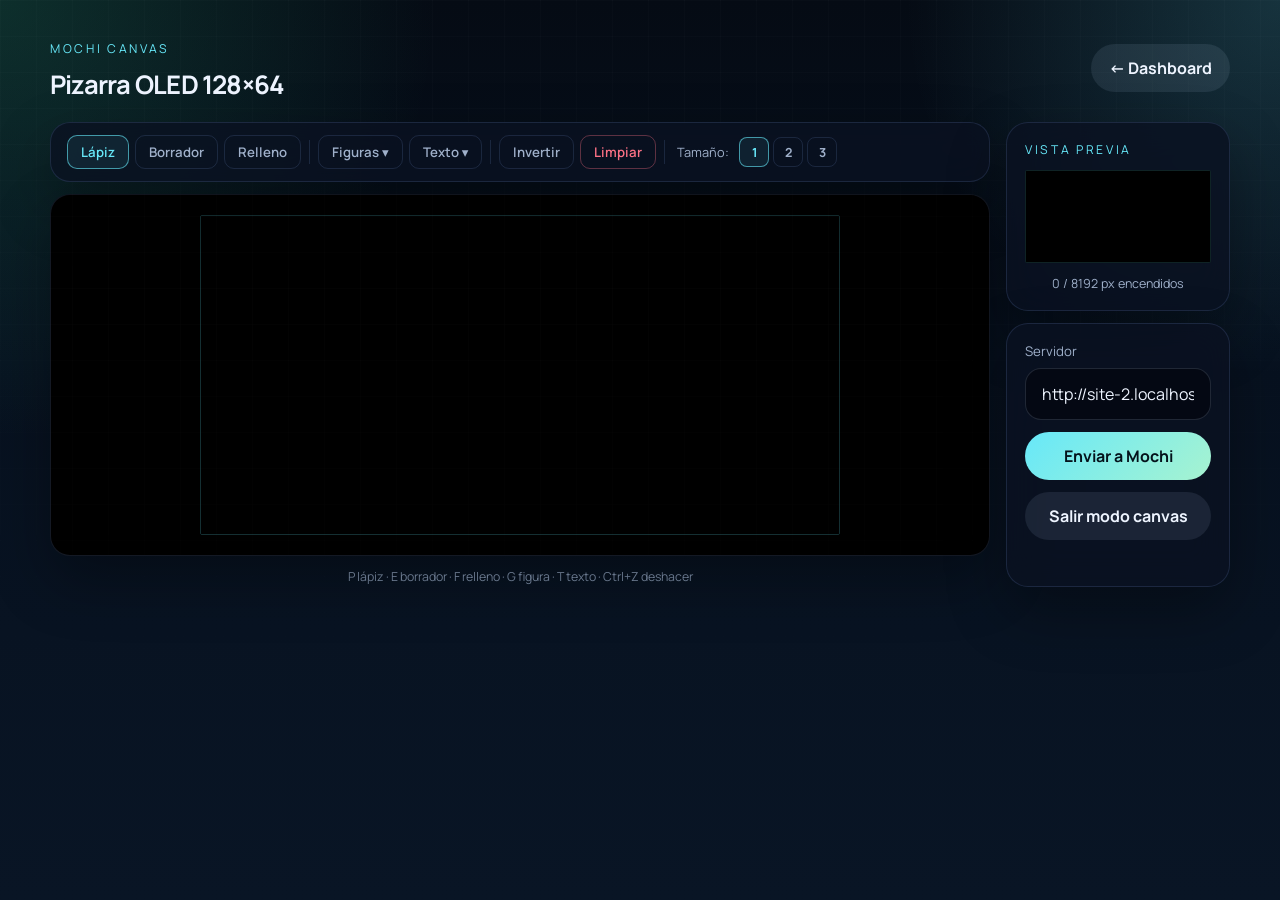
==== commit 4ca4f40d: "adptación de canvas actualizado" ====
--- a/server/web/canvas.html
+++ b/server/web/canvas.html
@@ -8,6 +8,11 @@
     <link rel="preconnect" href="https://fonts.gstatic.com" crossorigin />
     <link
       href="https://fonts.googleapis.com/css2?family=Manrope:wght@400;500;600;700;800&display=swap"
+      rel="stylesheet"
+    />
+    <!-- Pixel fonts para renderizado limpio en el canvas OLED -->
+    <link
+      href="https://fonts.googleapis.com/css2?family=VT323&family=Silkscreen&family=Press+Start+2P&display=swap"
       rel="stylesheet"
     />
     <link rel="stylesheet" href="styles.css" />
@@ -365,9 +370,9 @@
             <div class="dropdown">
               <button class="tool-btn" id="toolText" title="Texto (T)">Texto ▾</button>
               <div class="dropdown-menu" id="textMenu">
-                <button data-font="tiny"   data-label="3×5">Tiny 3×5 — ~25 chars</button>
-                <button data-font="small"  data-label="5×7">Small 5×7 — ~18 chars</button>
-                <button data-font="medium" data-label="7×9">Medium 7×9 — ~13 chars</button>
+                <button data-font="tiny"   data-label="VT323">VT323 — ~25 chars</button>
+                <button data-font="small"  data-label="Silk">Silkscreen — ~18 chars</button>
+                <button data-font="medium" data-label="8bit">Press Start 2P — ~13 chars</button>
               </div>
             </div>
 
@@ -704,11 +709,23 @@
         }
 
         // ── Herramienta Texto ─────────────────────────────────────────
-        // Mapeo fuente → px de canvas (1 canvas-px = 1 OLED-px)
-        const FONT_PX = { tiny: 5, small: 7, medium: 9 };
+        // Pixel fonts de Google Fonts: sin antialiasing al umbralizar a >128
+        // VT323 es muy compacta (~4px/char a 8px) → ~25 chars/línea
+        // Silkscreen a 8px → ~18 chars/línea
+        // Press Start 2P a 8px → ~13 chars/línea (bold retro)
+        const FONT_CONFIG = {
+          tiny:   { px: 8,  family: "'VT323', monospace" },
+          small:  { px: 8,  family: "'Silkscreen', monospace" },
+          medium: { px: 8,  family: "'Press Start 2P', monospace" },
+        };
+
+        // Precarga para que estén disponibles en el primer uso
+        document.fonts.load("8px 'VT323'");
+        document.fonts.load("8px 'Silkscreen'");
+        document.fonts.load("8px 'Press Start 2P'");
 
         function renderTextStamp(text, x, y) {
-          const px  = FONT_PX[textFont] || 7;
+          const cfg = FONT_CONFIG[textFont] || FONT_CONFIG.small;
           const off = document.createElement('canvas');
           off.width = 128; off.height = 64;
           const octx = off.getContext('2d');
@@ -716,16 +733,15 @@
           octx.fillStyle = '#000';
           octx.fillRect(0, 0, 128, 64);
           octx.fillStyle = '#fff';
-          // Fuente monospace asegura ancho fijo por carácter
-          octx.font          = `${px}px "Courier New", Courier, monospace`;
-          octx.textBaseline  = 'top';
+          octx.font         = `${cfg.px}px ${cfg.family}`;
+          octx.textBaseline = 'top';
           octx.fillText(text, x, y);
 
-          // Merge OR: píxeles blancos del texto se suman al canvas principal
+          // Umbral a >128: pixel fonts tienen píxeles 255 u 0, sin grises intermedios
           const src = octx.getImageData(0, 0, 128, 64);
           const dst = ctx.getImageData(0, 0, 128, 64);
           for (let i = 0; i < src.data.length; i += 4) {
-            if (src.data[i] > 64) {
+            if (src.data[i] > 128) {
               dst.data[i] = dst.data[i+1] = dst.data[i+2] = 255;
               dst.data[i+3] = 255;
             }
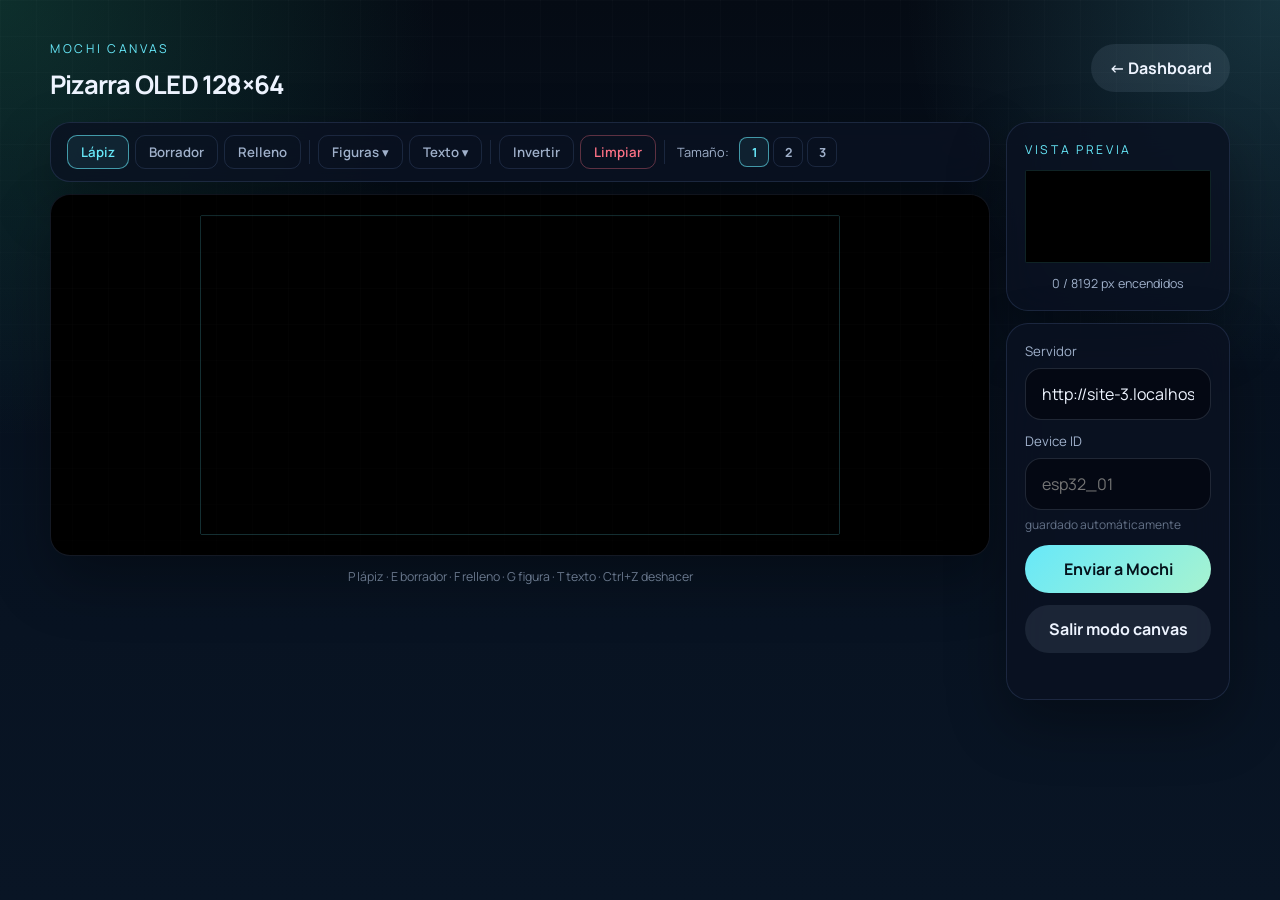
==== commit 2e21a66a: "adaptación para enviar dispositivos específicos" ====
--- a/server/web/canvas.html
+++ b/server/web/canvas.html
@@ -8,11 +8,6 @@
     <link rel="preconnect" href="https://fonts.gstatic.com" crossorigin />
     <link
       href="https://fonts.googleapis.com/css2?family=Manrope:wght@400;500;600;700;800&display=swap"
-      rel="stylesheet"
-    />
-    <!-- Pixel fonts para renderizado limpio en el canvas OLED -->
-    <link
-      href="https://fonts.googleapis.com/css2?family=VT323&family=Silkscreen&family=Press+Start+2P&display=swap"
       rel="stylesheet"
     />
     <link rel="stylesheet" href="styles.css" />
@@ -324,6 +319,14 @@
       .status-msg.ok    { color: var(--accent-strong); }
       .status-msg.error { color: var(--danger); }
 
+      /* ── Device ID field ────────────────────────────── */
+      .device-hint {
+        font-size: 0.75rem;
+        color: var(--muted);
+        opacity: 0.6;
+        margin: -6px 0 0;
+      }
+
       @media (max-width: 860px) {
         .canvas-body { grid-template-columns: 1fr; }
         .canvas-sidebar { flex-direction: row; flex-wrap: wrap; }
@@ -370,9 +373,8 @@
             <div class="dropdown">
               <button class="tool-btn" id="toolText" title="Texto (T)">Texto ▾</button>
               <div class="dropdown-menu" id="textMenu">
-                <button data-font="tiny"   data-label="VT323">VT323 — ~25 chars</button>
-                <button data-font="small"  data-label="Silk">Silkscreen — ~18 chars</button>
-                <button data-font="medium" data-label="8bit">Press Start 2P — ~13 chars</button>
+                <button data-font="small"  data-label="5×7">Small 5×7 — ~21 chars</button>
+                <button data-font="medium" data-label="10×14">Medium 10×14 — ~10 chars</button>
               </div>
             </div>
 
@@ -413,6 +415,11 @@
               <label>Servidor</label>
               <input id="serverUrl" type="text" placeholder="https://tu-app.railway.app" />
             </div>
+            <div class="server-field">
+              <label>Device ID</label>
+              <input id="deviceInput" type="text" placeholder="esp32_01" autocomplete="off" />
+            </div>
+            <p class="device-hint">guardado automáticamente</p>
             <button class="primary-btn full-btn" id="sendBtn">Enviar a Mochi</button>
             <button class="ghost-btn full-btn" id="exitBtn">Salir modo canvas</button>
             <p class="status-msg" id="statusMsg"></p>
@@ -436,9 +443,10 @@
         const ctx       = canvas.getContext('2d');
         const preview   = document.getElementById('previewCanvas');
         const pCtx      = preview.getContext('2d');
-        const pixelCountEl = document.getElementById('pixelCount');
-        const statusEl     = document.getElementById('statusMsg');
-        const serverInput  = document.getElementById('serverUrl');
+        const pixelCountEl  = document.getElementById('pixelCount');
+        const statusEl      = document.getElementById('statusMsg');
+        const serverInput   = document.getElementById('serverUrl');
+        const deviceInput   = document.getElementById('deviceInput');
 
         // ── Inicialización ────────────────────────────────────────────
         ctx.fillStyle = '#000';
@@ -453,6 +461,8 @@
         serverInput.addEventListener('change', () => {
           localStorage.setItem('mochi_canvas_url', serverInput.value.trim());
         });
+
+        deviceInput.value = localStorage.getItem('mochi_device_id') || '';
 
         // ── Estado ───────────────────────────────────────────────────
         let tool      = 'pencil';
@@ -708,45 +718,84 @@
           ctx.putImageData(img, 0, 0);
         }
 
-        // ── Herramienta Texto ─────────────────────────────────────────
-        // Pixel fonts de Google Fonts: sin antialiasing al umbralizar a >128
-        // VT323 es muy compacta (~4px/char a 8px) → ~25 chars/línea
-        // Silkscreen a 8px → ~18 chars/línea
-        // Press Start 2P a 8px → ~13 chars/línea (bold retro)
-        const FONT_CONFIG = {
-          tiny:   { px: 8,  family: "'VT323', monospace" },
-          small:  { px: 8,  family: "'Silkscreen', monospace" },
-          medium: { px: 8,  family: "'Press Start 2P', monospace" },
-        };
-
-        // Precarga para que estén disponibles en el primer uso
-        document.fonts.load("8px 'VT323'");
-        document.fonts.load("8px 'Silkscreen'");
-        document.fonts.load("8px 'Press Start 2P'");
+        // ── Herramienta Texto — Adafruit GFX glcdfont 5×7 ───────────────
+        // Fuente real del SH1106: glcdfont.c de Adafruit-GFX-Library.
+        // 256 caracteres × 5 bytes (columnas). bit 0 = píxel superior, bit 6 = inferior.
+        // Renderer pixel-a-pixel → resultado idéntico al OLED real.
+        const GLCDFONT = new Uint8Array([
+          0x00,0x00,0x00,0x00,0x00, 0x3E,0x5B,0x4F,0x5B,0x3E, 0x3E,0x6B,0x4F,0x6B,0x3E,
+          0x1C,0x3E,0x7C,0x3E,0x1C, 0x18,0x3C,0x7E,0x3C,0x18, 0x1C,0x57,0x7D,0x57,0x1C,
+          0x1C,0x5E,0x7F,0x5E,0x1C, 0x00,0x18,0x3C,0x18,0x00, 0xFF,0xE7,0xC3,0xE7,0xFF,
+          0x00,0x18,0x24,0x18,0x00, 0xFF,0xE7,0xDB,0xE7,0xFF, 0x30,0x48,0x3A,0x06,0x0E,
+          0x26,0x29,0x79,0x29,0x26, 0x40,0x7F,0x05,0x05,0x07, 0x40,0x7F,0x05,0x25,0x3F,
+          0x5A,0x3C,0xE7,0x3C,0x5A, 0x7F,0x3E,0x1C,0x1C,0x08, 0x08,0x1C,0x1C,0x3E,0x7F,
+          0x14,0x22,0x7F,0x22,0x14, 0x5F,0x5F,0x00,0x5F,0x5F, 0x06,0x09,0x7F,0x01,0x7F,
+          0x00,0x66,0x89,0x95,0x6A, 0x60,0x60,0x60,0x60,0x60, 0x94,0xA2,0xFF,0xA2,0x94,
+          0x08,0x04,0x7E,0x04,0x08, 0x10,0x20,0x7E,0x20,0x10, 0x08,0x08,0x2A,0x1C,0x08,
+          0x08,0x1C,0x2A,0x08,0x08, 0x1E,0x10,0x10,0x10,0x10, 0x0C,0x1E,0x0C,0x1E,0x0C,
+          0x30,0x38,0x3E,0x38,0x30, 0x06,0x0E,0x3E,0x0E,0x06,
+          // ASCII 32 (space) — 126 (~)
+          0x00,0x00,0x00,0x00,0x00, 0x00,0x00,0x5F,0x00,0x00, 0x00,0x07,0x00,0x07,0x00,
+          0x14,0x7F,0x14,0x7F,0x14, 0x24,0x2A,0x7F,0x2A,0x12, 0x23,0x13,0x08,0x64,0x62,
+          0x36,0x49,0x56,0x20,0x50, 0x00,0x08,0x07,0x03,0x00, 0x00,0x1C,0x22,0x41,0x00,
+          0x00,0x41,0x22,0x1C,0x00, 0x2A,0x1C,0x7F,0x1C,0x2A, 0x08,0x08,0x3E,0x08,0x08,
+          0x00,0x80,0x70,0x30,0x00, 0x08,0x08,0x08,0x08,0x08, 0x00,0x00,0x60,0x60,0x00,
+          0x20,0x10,0x08,0x04,0x02, 0x3E,0x51,0x49,0x45,0x3E, 0x00,0x42,0x7F,0x40,0x00,
+          0x72,0x49,0x49,0x49,0x46, 0x21,0x41,0x49,0x4D,0x33, 0x18,0x14,0x12,0x7F,0x10,
+          0x27,0x45,0x45,0x45,0x39, 0x3C,0x4A,0x49,0x49,0x31, 0x41,0x21,0x11,0x09,0x07,
+          0x36,0x49,0x49,0x49,0x36, 0x46,0x49,0x49,0x29,0x1E, 0x00,0x00,0x14,0x00,0x00,
+          0x00,0x40,0x34,0x00,0x00, 0x00,0x08,0x14,0x22,0x41, 0x14,0x14,0x14,0x14,0x14,
+          0x00,0x41,0x22,0x14,0x08, 0x02,0x01,0x59,0x09,0x06, 0x3E,0x41,0x5D,0x59,0x4E,
+          0x7C,0x12,0x11,0x12,0x7C, 0x7F,0x49,0x49,0x49,0x36, 0x3E,0x41,0x41,0x41,0x22,
+          0x7F,0x41,0x41,0x41,0x3E, 0x7F,0x49,0x49,0x49,0x41, 0x7F,0x09,0x09,0x09,0x01,
+          0x3E,0x41,0x41,0x51,0x73, 0x7F,0x08,0x08,0x08,0x7F, 0x00,0x41,0x7F,0x41,0x00,
+          0x20,0x40,0x41,0x3F,0x01, 0x7F,0x08,0x14,0x22,0x41, 0x7F,0x40,0x40,0x40,0x40,
+          0x7F,0x02,0x1C,0x02,0x7F, 0x7F,0x04,0x08,0x10,0x7F, 0x3E,0x41,0x41,0x41,0x3E,
+          0x7F,0x09,0x09,0x09,0x06, 0x3E,0x41,0x51,0x21,0x5E, 0x7F,0x09,0x19,0x29,0x46,
+          0x26,0x49,0x49,0x49,0x32, 0x03,0x01,0x7F,0x01,0x03, 0x3F,0x40,0x40,0x40,0x3F,
+          0x1F,0x20,0x40,0x20,0x1F, 0x3F,0x40,0x38,0x40,0x3F, 0x63,0x14,0x08,0x14,0x63,
+          0x03,0x04,0x78,0x04,0x03, 0x61,0x59,0x49,0x4D,0x43, 0x00,0x7F,0x41,0x41,0x41,
+          0x02,0x04,0x08,0x10,0x20, 0x00,0x41,0x41,0x41,0x7F, 0x04,0x02,0x01,0x02,0x04,
+          0x40,0x40,0x40,0x40,0x40, 0x00,0x03,0x07,0x08,0x00, 0x20,0x54,0x54,0x78,0x40,
+          0x7F,0x28,0x44,0x44,0x38, 0x38,0x44,0x44,0x44,0x28, 0x38,0x44,0x44,0x28,0x7F,
+          0x38,0x54,0x54,0x54,0x18, 0x00,0x08,0x7E,0x09,0x02, 0x18,0xA4,0xA4,0x9C,0x78,
+          0x7F,0x08,0x04,0x04,0x78, 0x00,0x44,0x7D,0x40,0x00, 0x20,0x40,0x40,0x3D,0x00,
+          0x7F,0x10,0x28,0x44,0x00, 0x00,0x41,0x7F,0x40,0x00, 0x7C,0x04,0x78,0x04,0x78,
+          0x7C,0x08,0x04,0x04,0x78, 0x38,0x44,0x44,0x44,0x38, 0xFC,0x18,0x24,0x24,0x18,
+          0x18,0x24,0x24,0x18,0xFC, 0x7C,0x08,0x04,0x04,0x08, 0x48,0x54,0x54,0x54,0x24,
+          0x04,0x04,0x3F,0x44,0x24, 0x3C,0x40,0x40,0x20,0x7C, 0x1C,0x20,0x40,0x20,0x1C,
+          0x3C,0x40,0x30,0x40,0x3C, 0x44,0x28,0x10,0x28,0x44, 0x4C,0x90,0x90,0x90,0x7C,
+          0x44,0x64,0x54,0x4C,0x44, 0x00,0x08,0x36,0x41,0x00, 0x00,0x00,0x77,0x00,0x00,
+          0x00,0x41,0x36,0x08,0x00, 0x02,0x01,0x02,0x04,0x02,
+        ]);
+
+        // Dibuja un glifo a escala 1x o 2x sobre un ImageData existente
+        function drawGlyph(code, x, y, scale, img) {
+          if (code < 0 || code > 255) return;
+          const base = code * 5;
+          for (let col = 0; col < 5; col++) {
+            const cb = GLCDFONT[base + col];
+            for (let row = 0; row < 7; row++) {
+              if (cb & (1 << row)) {
+                for (let dy = 0; dy < scale; dy++)
+                  for (let dx = 0; dx < scale; dx++)
+                    imgPx(img, x + col * scale + dx, y + row * scale + dy, 255);
+              }
+            }
+          }
+        }
 
         function renderTextStamp(text, x, y) {
-          const cfg = FONT_CONFIG[textFont] || FONT_CONFIG.small;
-          const off = document.createElement('canvas');
-          off.width = 128; off.height = 64;
-          const octx = off.getContext('2d');
-          octx.imageSmoothingEnabled = false;
-          octx.fillStyle = '#000';
-          octx.fillRect(0, 0, 128, 64);
-          octx.fillStyle = '#fff';
-          octx.font         = `${cfg.px}px ${cfg.family}`;
-          octx.textBaseline = 'top';
-          octx.fillText(text, x, y);
-
-          // Umbral a >128: pixel fonts tienen píxeles 255 u 0, sin grises intermedios
-          const src = octx.getImageData(0, 0, 128, 64);
-          const dst = ctx.getImageData(0, 0, 128, 64);
-          for (let i = 0; i < src.data.length; i += 4) {
-            if (src.data[i] > 128) {
-              dst.data[i] = dst.data[i+1] = dst.data[i+2] = 255;
-              dst.data[i+3] = 255;
-            }
-          }
-          ctx.putImageData(dst, 0, 0);
+          const scale = textFont === 'medium' ? 2 : 1;
+          const cw    = (5 + 1) * scale; // 5px glifo + 1px espaciado × escala
+          const img   = ctx.getImageData(0, 0, 128, 64);
+          let cx = x;
+          for (const ch of text) {
+            const code = ch.charCodeAt(0);
+            drawGlyph(code, cx, y, scale, img);
+            cx += cw;
+          }
+          ctx.putImageData(img, 0, 0);
         }
 
         // Overlay de entrada de texto
@@ -898,10 +947,25 @@
           statusEl.className   = 'status-msg' + (cls ? ' ' + cls : '');
         }
 
+        function getDeviceId() {
+          return deviceInput.value.trim();
+        }
+
+        function saveDeviceId() {
+          localStorage.setItem('mochi_device_id', getDeviceId());
+        }
+
         document.getElementById('sendBtn').addEventListener('click', async () => {
-          setStatus('Enviando...');
+          const device_id = getDeviceId();
+          if (!device_id) {
+            setStatus('Escribe tu Device ID antes de enviar.', 'error');
+            deviceInput.focus();
+            return;
+          }
+          saveDeviceId();
+          setStatus(`Enviando a ${device_id}...`);
           try {
-            await postCanvas({ bitmap: toBase64(toBitmap()), exit: false });
+            await postCanvas({ bitmap: toBase64(toBitmap()), exit: false, device_id });
             setStatus('Enviado correctamente.', 'ok');
           } catch (err) {
             setStatus('Error: ' + err.message, 'error');
@@ -909,9 +973,16 @@
         });
 
         document.getElementById('exitBtn').addEventListener('click', async () => {
+          const device_id = getDeviceId();
+          if (!device_id) {
+            setStatus('Escribe tu Device ID antes de continuar.', 'error');
+            deviceInput.focus();
+            return;
+          }
+          saveDeviceId();
           setStatus('Saliendo del modo canvas...');
           try {
-            await postCanvas({ exit: true });
+            await postCanvas({ exit: true, device_id });
             setStatus('Modo canvas desactivado.', 'ok');
           } catch (err) {
             setStatus('Error: ' + err.message, 'error');
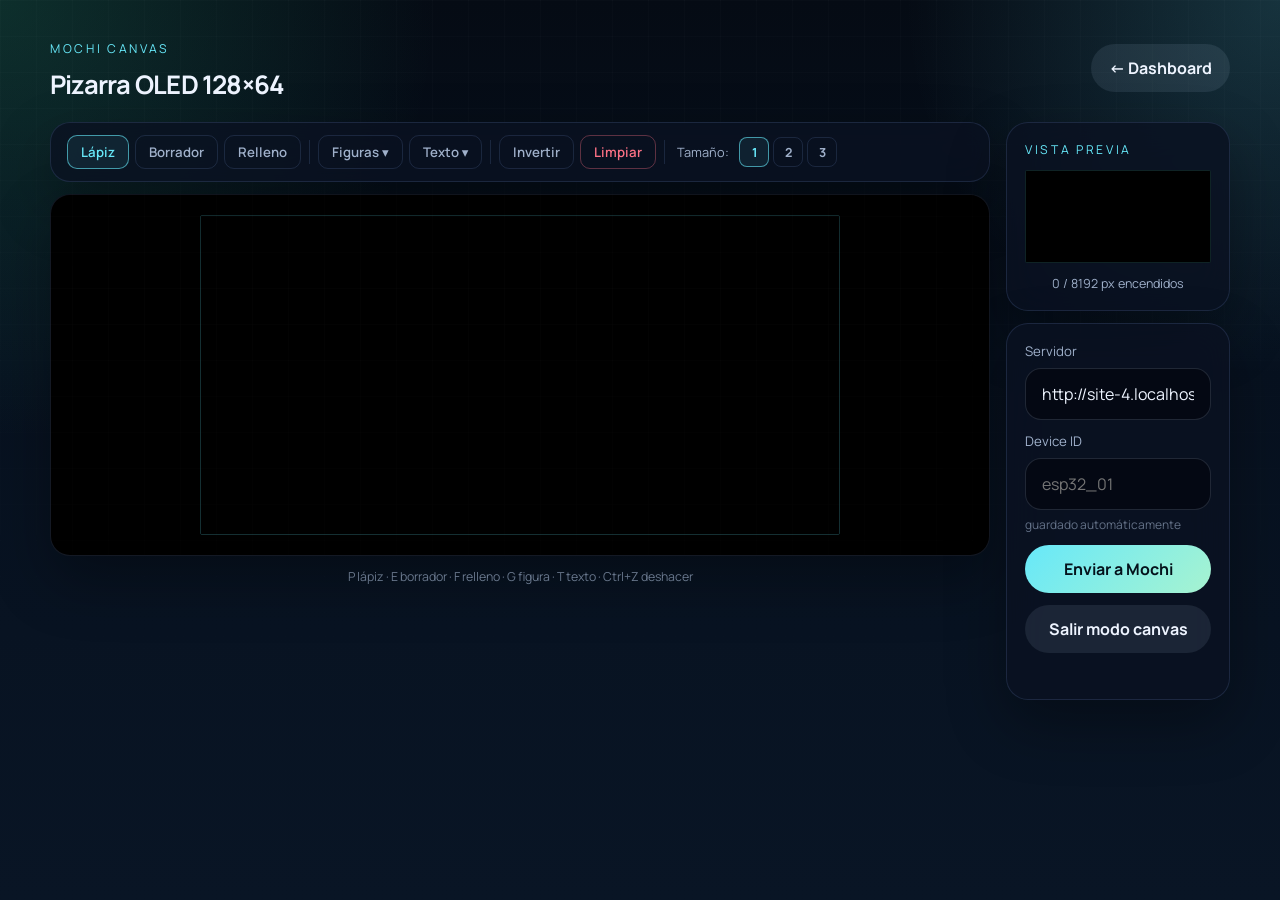
==== commit fd860952: "redundancia de datos" ====
--- a/server/web/canvas.html
+++ b/server/web/canvas.html
@@ -947,6 +947,8 @@
           statusEl.className   = 'status-msg' + (cls ? ' ' + cls : '');
         }
 
+        const DEFAULT_DEVICE_ID = 'esp32_01';
+
         function getDeviceId() {
           return deviceInput.value.trim();
         }
@@ -955,13 +957,24 @@
           localStorage.setItem('mochi_device_id', getDeviceId());
         }
 
-        document.getElementById('sendBtn').addEventListener('click', async () => {
-          const device_id = getDeviceId();
-          if (!device_id) {
+        function validateDeviceId() {
+          const id = getDeviceId();
+          if (!id) {
             setStatus('Escribe tu Device ID antes de enviar.', 'error');
             deviceInput.focus();
-            return;
-          }
+            return null;
+          }
+          if (id === DEFAULT_DEVICE_ID) {
+            setStatus(`"${id}" es el valor por defecto — cambia DEVICE_ID en tu firmware.`, 'error');
+            deviceInput.focus();
+            return null;
+          }
+          return id;
+        }
+
+        document.getElementById('sendBtn').addEventListener('click', async () => {
+          const device_id = validateDeviceId();
+          if (!device_id) return;
           saveDeviceId();
           setStatus(`Enviando a ${device_id}...`);
           try {
@@ -973,12 +986,8 @@
         });
 
         document.getElementById('exitBtn').addEventListener('click', async () => {
-          const device_id = getDeviceId();
-          if (!device_id) {
-            setStatus('Escribe tu Device ID antes de continuar.', 'error');
-            deviceInput.focus();
-            return;
-          }
+          const device_id = validateDeviceId();
+          if (!device_id) return;
           saveDeviceId();
           setStatus('Saliendo del modo canvas...');
           try {
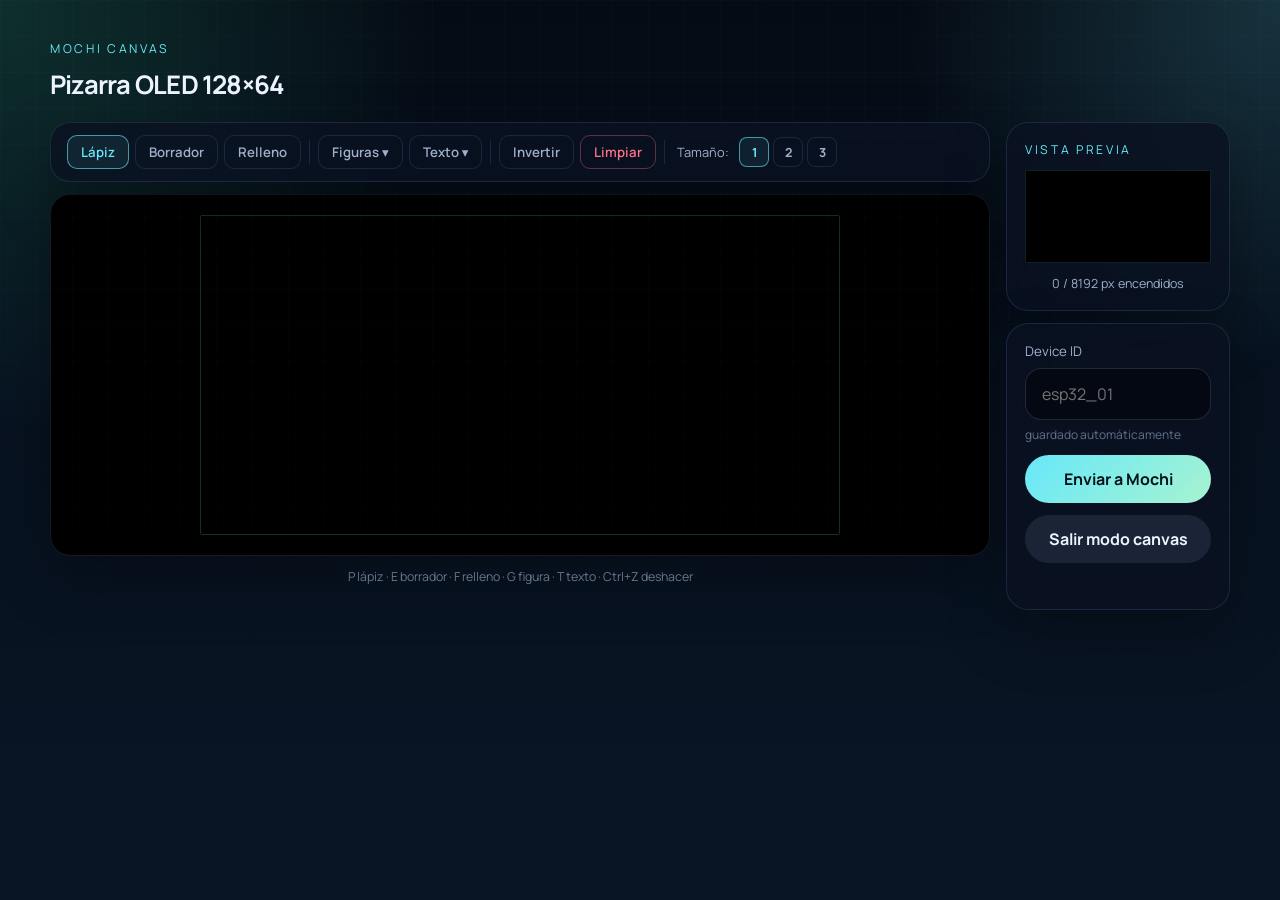
==== commit 84d427a4: "actualización del frontend de la página web" ====
--- a/server/web/canvas.html
+++ b/server/web/canvas.html
@@ -20,12 +20,6 @@
         margin-bottom: 20px;
       }
 
-      .back-link {
-        text-decoration: none;
-        flex-shrink: 0;
-        margin-top: 4px;
-      }
-
       .canvas-body {
         display: grid;
         grid-template-columns: 1fr 224px;
@@ -343,7 +337,6 @@
             Pizarra OLED 128×64
           </h2>
         </div>
-        <a href="/" class="ghost-btn back-link">← Dashboard</a>
       </div>
 
       <div class="canvas-body">
@@ -412,10 +405,6 @@
 
           <div class="sidebar-card">
             <div class="server-field">
-              <label>Servidor</label>
-              <input id="serverUrl" type="text" placeholder="https://tu-app.railway.app" />
-            </div>
-            <div class="server-field">
               <label>Device ID</label>
               <input id="deviceInput" type="text" placeholder="esp32_01" autocomplete="off" />
             </div>
@@ -445,22 +434,12 @@
         const pCtx      = preview.getContext('2d');
         const pixelCountEl  = document.getElementById('pixelCount');
         const statusEl      = document.getElementById('statusMsg');
-        const serverInput   = document.getElementById('serverUrl');
         const deviceInput   = document.getElementById('deviceInput');
 
         // ── Inicialización ────────────────────────────────────────────
         ctx.fillStyle = '#000';
         ctx.fillRect(0, 0, 128, 64);
         syncPreview();
-
-        const savedUrl = localStorage.getItem('mochi_canvas_url');
-        serverInput.value = savedUrl !== null
-          ? savedUrl
-          : (window.location.origin !== 'null' ? window.location.origin : 'http://localhost:8000');
-
-        serverInput.addEventListener('change', () => {
-          localStorage.setItem('mochi_canvas_url', serverInput.value.trim());
-        });
 
         deviceInput.value = localStorage.getItem('mochi_device_id') || '';
 
@@ -928,8 +907,7 @@
 
         // ── Comunicación con el servidor ──────────────────────────────
         async function postCanvas(payload) {
-          const base = serverInput.value.trim().replace(/\/$/, '');
-          localStorage.setItem('mochi_canvas_url', base);
+          const base = window.location.origin;
           const res = await fetch(`${base}/canvas`, {
             method: 'POST',
             headers: { 'Content-Type': 'application/json' },
